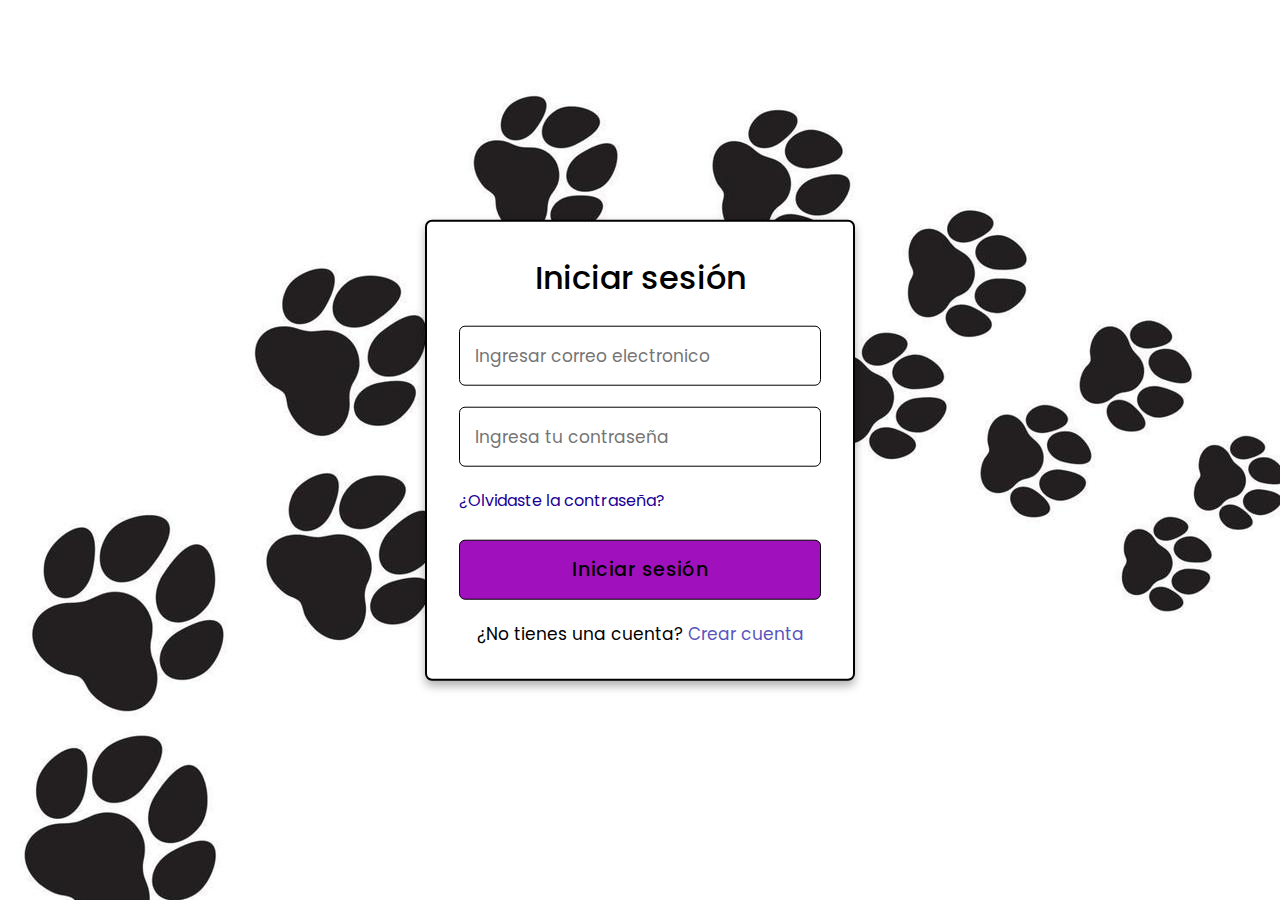
==== Save a Paw/login.html @ e1df48b1 "Pagina de login añadida" ====
<!DOCTYPE html>
<html lang="es">
<head>
  <meta charset="UTF-8">
  <meta name="viewport" content="width=device-width, initial-scale=1.0">
  <meta http-equiv="X-UA-Compatible" content="ie=edge">
  <title>Login & Registration Form</title>
  <link rel="stylesheet" href="../css/main2.css">
</head>
<body>
  <div class="container">
    <input type="checkbox" id="check">
    <div class="login form">
      <header>Iniciar sesión</header>
      <form action="#">
        <input type="text" placeholder="Ingresar correo electronico">
        <input type="password" placeholder="Ingresa tu contraseña">
        <a href="#">¿Olvidaste la contraseña?</a>
        <input type="button" class="button" value="Iniciar sesión">
      </form>
      <div class="signup">
        <span class="signup">¿No tienes una cuenta?
         <label for="check">Crear cuenta</label>
        </span>
      </div>
    </div>
    <div class="registration form">
      <header>Registrarse</header>
      <form action="#">
        <input type="text" placeholder="Ingresar correo electronico">
        <input type="password" placeholder="Crear contraseña">
        <input type="password" placeholder="Confirma tu contraseña">
        <input type="button" class="button" value="Crear cuenta">
      </form>
      <div class="signup">
        <span class="signup">¿Ya tienes cuenta?
         <label for="check">Iniciar sesión</label>
        </span>
      </div>
    </div>
  </div>
</body>
</html>
---- css/main2.css ----
@import url('https://fonts.googleapis.com/css2?family=Poppins:wght@200;300;400;500;600;700&display=swap');
*{
  margin: 0;
  padding: 0;
  box-sizing: border-box;
  font-family: 'Poppins', sans-serif;
}
body{
  min-height: 100vh;
  width: 100%;
  background-image: url(../assets/fondo_patas.jpg);
}
.container{
  position: absolute;
  top: 50%;
  left: 50%;
  transform: translate(-50%,-50%);
  max-width: 430px;
  width: 100%;
  background: #fff;
  border-radius: 7px;
  box-shadow: 0 5px 10px rgba(0,0,0,0.3);
  border: 2px solid black;
}
.container .registration{
  display: none;
}
#check:checked ~ .registration{
  display: block;
}
#check:checked ~ .login{
  display: none;
}
#check{
  display: none;
}
.container .form{
  padding: 2rem;
}
.form header{
  font-size: 2rem;
  font-weight: 500;
  text-align: center;
  margin-bottom: 1.5rem;
}
 .form input{
   height: 60px;
   width: 100%;
   padding: 0 15px;
   font-size: 17px;
   margin-bottom: 1.3rem;
   border: 1px solid #000000;
   border-radius: 6px;
   outline: none;
 }
 .form input:focus{
   box-shadow: 0 1px 0 rgba(0,0,0,0.2);
 }
.form a{
  font-size: 16px;
  color: #1b0095;
  text-decoration: none;
}
.form a:hover{
  text-decoration: underline;
}
.form input.button{
  color: #000000;
  background: #a011bd;
  font-size: 1.2rem;
  font-weight: 500;
  letter-spacing: 1px;
  margin-top: 1.7rem;
  cursor: pointer;
  transition: 0.4s;
}
.form input.button:hover{
  background: yellow;
}
.signup{
  font-size: 17px;
  text-align: center;
}
.signup label{
  color: #5856bd;
  cursor: pointer;
}
.signup label:hover{
  text-decoration: underline;
}
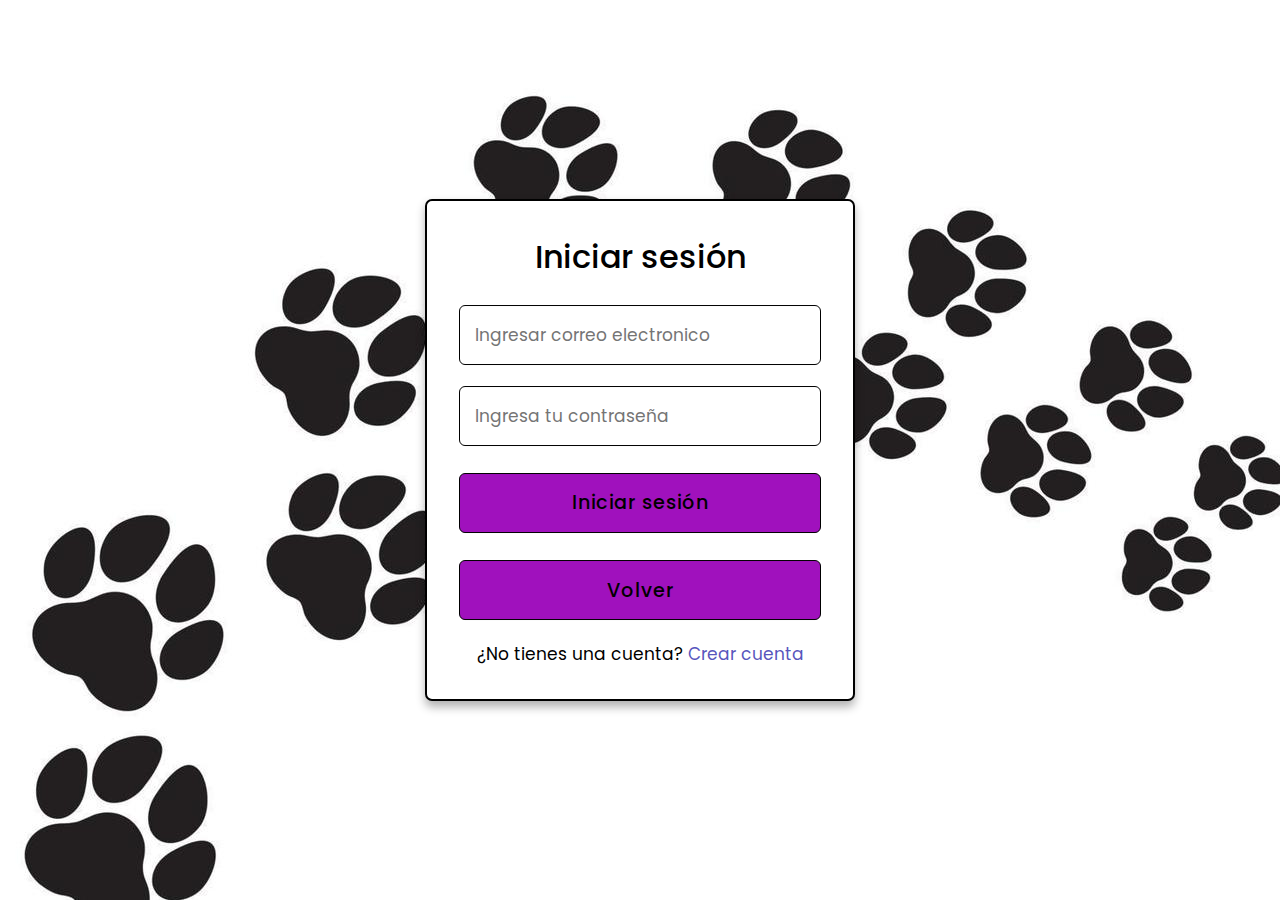
==== commit aa9b34ba: "Local storage" ====
--- a/Save a Paw/login.html
+++ b/Save a Paw/login.html
@@ -6,17 +6,18 @@
   <meta http-equiv="X-UA-Compatible" content="ie=edge">
   <title>Login & Registration Form</title>
   <link rel="stylesheet" href="../css/main2.css">
+  <script src="../js/autentication.js"></script>
 </head>
 <body>
   <div class="container">
     <input type="checkbox" id="check">
     <div class="login form">
       <header>Iniciar sesión</header>
-      <form action="#">
-        <input type="text" placeholder="Ingresar correo electronico">
-        <input type="password" placeholder="Ingresa tu contraseña">
-        <a href="#">¿Olvidaste la contraseña?</a>
-        <input type="button" class="button" value="Iniciar sesión">
+      <form>
+        <input type="text" placeholder="Ingresar correo electronico" id="loginEmail" required>
+        <input type="password" placeholder="Ingresa tu contraseña" id="loginPassword" required>
+        <input type="submit" class="button" value="Iniciar sesión" onclick="loginUser()">
+        <input type="button" class="button" value="Volver" onclick="goToHomePage()">
       </form>
       <div class="signup">
         <span class="signup">¿No tienes una cuenta?
@@ -26,11 +27,12 @@
     </div>
     <div class="registration form">
       <header>Registrarse</header>
-      <form action="#">
-        <input type="text" placeholder="Ingresar correo electronico">
-        <input type="password" placeholder="Crear contraseña">
-        <input type="password" placeholder="Confirma tu contraseña">
-        <input type="button" class="button" value="Crear cuenta">
+      <form>
+        <input type="text" placeholder="Ingresar correo electronico" id="registerEmail" required>
+        <input type="password" placeholder="Crear contraseña" id="registerPassword" required>
+        <input type="password" placeholder="Confirma tu contraseña" id="confirmPassword" required>
+        <input type="submit" class="button" value="Crear cuenta" onclick="registerUser()">
+        <input type="button" class="button" value="Volver" onclick="goToHomePage()">
       </form>
       <div class="signup">
         <span class="signup">¿Ya tienes cuenta?
@@ -40,4 +42,4 @@
     </div>
   </div>
 </body>
-</html>+</html>
--- a/css/main2.css
+++ b/css/main2.css
@@ -70,7 +70,7 @@
   font-size: 1.2rem;
   font-weight: 500;
   letter-spacing: 1px;
-  margin-top: 1.7rem;
+  margin-top: 0.4rem;
   cursor: pointer;
   transition: 0.4s;
 }
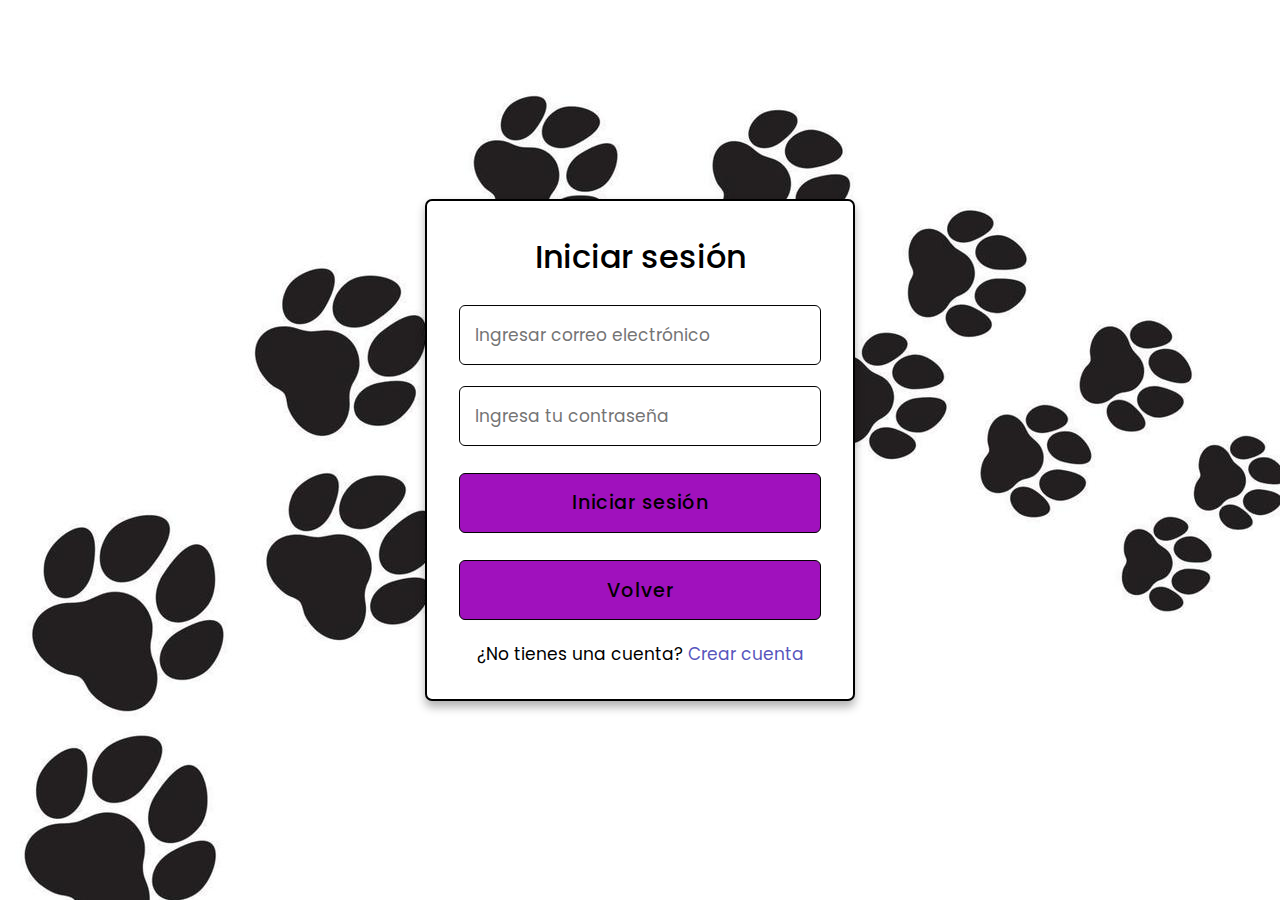
==== commit d92d82f9: "Inicio de sesion y formulario de adopcion" ====
--- a/Save a Paw/login.html
+++ b/Save a Paw/login.html
@@ -13,12 +13,12 @@
     <input type="checkbox" id="check">
     <div class="login form">
       <header>Iniciar sesión</header>
-      <form>
-        <input type="text" placeholder="Ingresar correo electronico" id="loginEmail" required>
-        <input type="password" placeholder="Ingresa tu contraseña" id="loginPassword" required>
-        <input type="submit" class="button" value="Iniciar sesión" onclick="loginUser()">
-        <input type="button" class="button" value="Volver" onclick="goToHomePage()">
-      </form>
+        <form onsubmit="loginUser(); return false;">
+    <input type="text" placeholder="Ingresar correo electrónico" id="loginEmail" required>
+    <input type="password" placeholder="Ingresa tu contraseña" id="loginPassword" required>
+    <input type="submit" class="button" value="Iniciar sesión">
+    <input type="button" class="button" value="Volver" onclick="goToHomePage()">
+        </form>
       <div class="signup">
         <span class="signup">¿No tienes una cuenta?
          <label for="check">Crear cuenta</label>
@@ -28,7 +28,14 @@
     <div class="registration form">
       <header>Registrarse</header>
       <form>
+        <input type="text" placeholder="Ingresar nombre" id="registerName" required>
+        <input type="text" placeholder="Ingresar apellido" id="registerLastname" required>
         <input type="text" placeholder="Ingresar correo electronico" id="registerEmail" required>
+        <select name="gender" id="registerGender" class="button">
+          <option value="" disabled selected hidden>Seleccionar género</option>
+          <option value="Masculino" class="button">Masculino</option>
+          <option value="Femenino" class="button">Femenino</option>
+        </select>
         <input type="password" placeholder="Crear contraseña" id="registerPassword" required>
         <input type="password" placeholder="Confirma tu contraseña" id="confirmPassword" required>
         <input type="submit" class="button" value="Crear cuenta" onclick="registerUser()">
--- a/css/main2.css
+++ b/css/main2.css
@@ -43,7 +43,7 @@
   text-align: center;
   margin-bottom: 1.5rem;
 }
- .form input{
+ .form input,select{
    height: 60px;
    width: 100%;
    padding: 0 15px;
@@ -87,4 +87,5 @@
 }
 .signup label:hover{
   text-decoration: underline;
-}+}
+
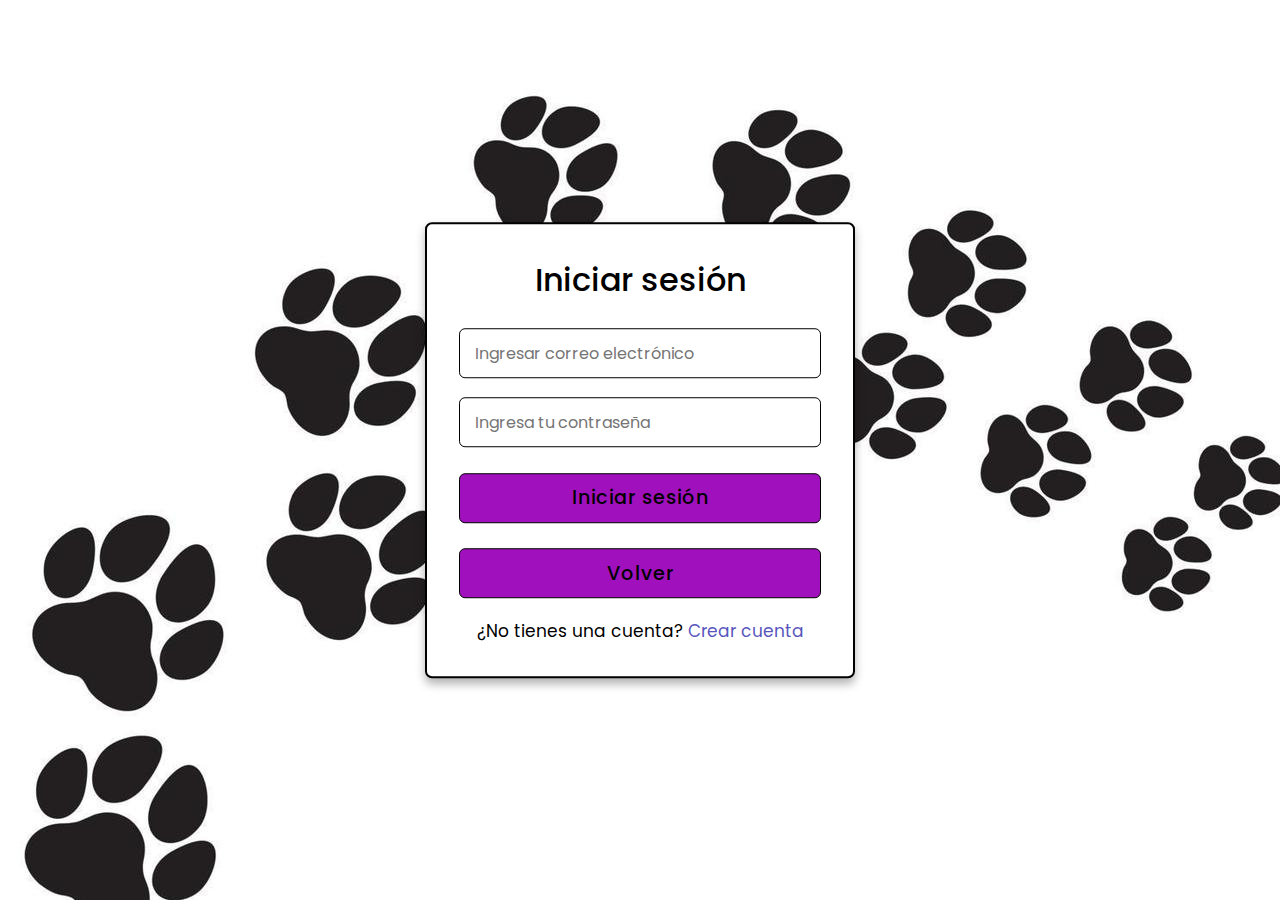
==== commit 5f97794e: "Responsive" ====
--- a/Save a Paw/login.html
+++ b/Save a Paw/login.html
@@ -4,7 +4,7 @@
   <meta charset="UTF-8">
   <meta name="viewport" content="width=device-width, initial-scale=1.0">
   <meta http-equiv="X-UA-Compatible" content="ie=edge">
-  <title>Login & Registration Form</title>
+  <title>Inicio de sesión - Save_a_Paw</title>
   <link rel="stylesheet" href="../css/main2.css">
   <script src="../js/autentication.js"></script>
 </head>
--- a/css/main2.css
+++ b/css/main2.css
@@ -9,6 +9,7 @@
   min-height: 100vh;
   width: 100%;
   background-image: url(../assets/fondo_patas.jpg);
+  margin: 0;
 }
 .container{
   position: absolute;
@@ -16,7 +17,7 @@
   left: 50%;
   transform: translate(-50%,-50%);
   max-width: 430px;
-  width: 100%;
+  width: 90%;
   background: #fff;
   border-radius: 7px;
   box-shadow: 0 5px 10px rgba(0,0,0,0.3);
@@ -44,11 +45,11 @@
   margin-bottom: 1.5rem;
 }
  .form input,select{
-   height: 60px;
+   height: 50px;
    width: 100%;
    padding: 0 15px;
-   font-size: 17px;
-   margin-bottom: 1.3rem;
+   font-size: 16px;
+   margin-bottom: 1.2rem;
    border: 1px solid #000000;
    border-radius: 6px;
    outline: none;
@@ -57,7 +58,7 @@
    box-shadow: 0 1px 0 rgba(0,0,0,0.2);
  }
 .form a{
-  font-size: 16px;
+  font-size: 15px;
   color: #1b0095;
   text-decoration: none;
 }
@@ -88,4 +89,14 @@
 .signup label:hover{
   text-decoration: underline;
 }
+@media only screen and (max-width: 480px) {
+  .container {
+    width: 95%;
+  }
 
+  .form input,
+  .form select,
+  .form input.button {
+    font-size: 14px;
+  }
+}